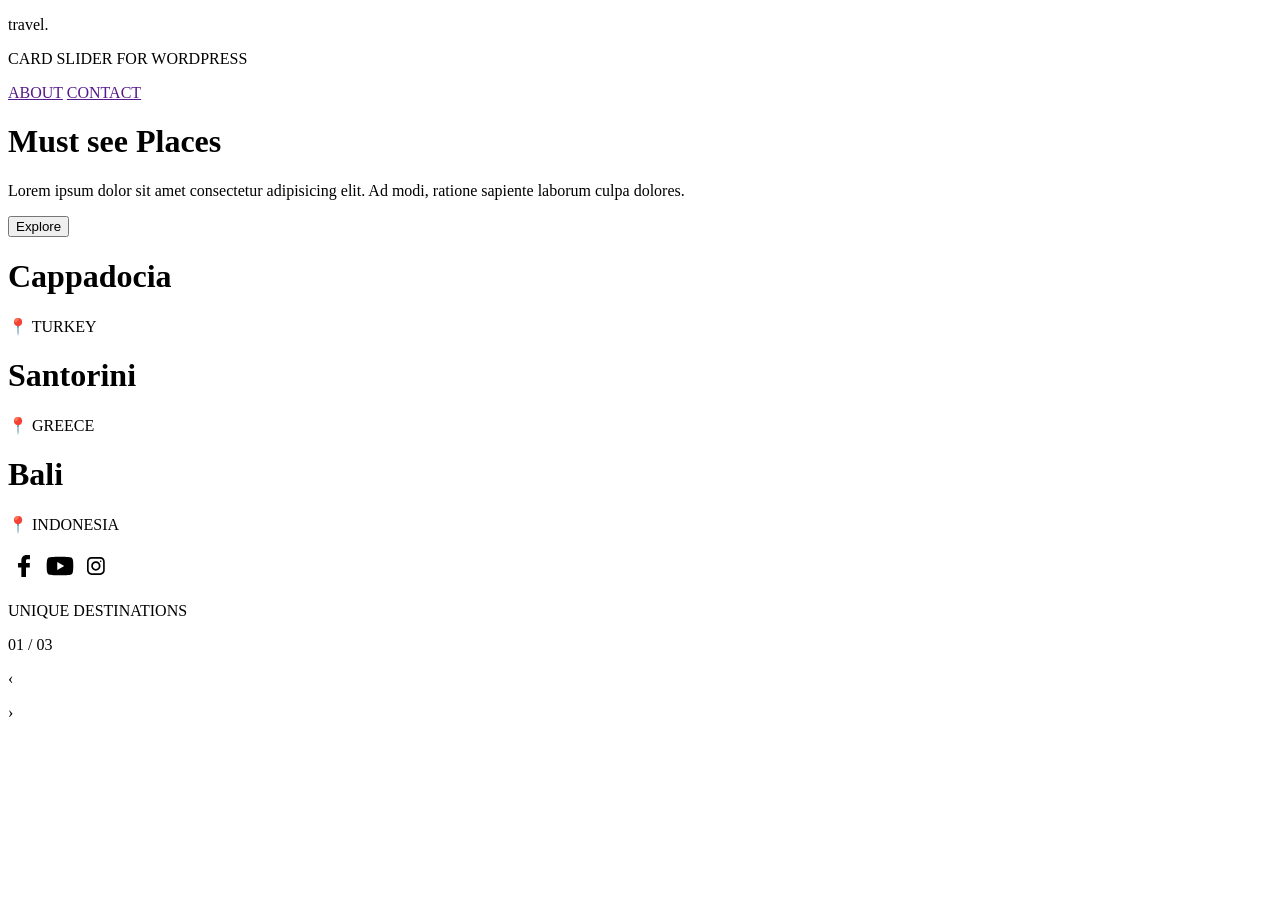
==== index.html @ c63a6d12 "Publishing navbar project on assignment of 22 september 2026" ====
<!DOCTYPE html>
<html lang="en">
<head>
    <meta charset="UTF-8">
    <meta name="viewport" content="width=device-width, initial-scale=1.0">
    <title>Mohit Kumar</title>
    <link rel="stylesheet" href="index.css">
</head>
<body>
    <header>
        <div class="header">
            <div class="logo">
                <p>travel.</p>
            </div>
            <div class="heading">
                <p>CARD SLIDER FOR WORDPRESS</p>
            </div>
            <nav>
                <a href="">ABOUT</a>
                <a href="">CONTACT</a>
            </nav>
        </div>
    </header>
    <main>
        <div class="mainText">
            <h1>Must see Places</h1>
            <p>Lorem ipsum dolor sit amet consectetur adipisicing elit. Ad modi, ratione sapiente laborum culpa dolores.</p>
            <button>Explore</button>
        </div>
        <div class="mainImages">
            <div class="image1">
                <h1>Cappadocia</h1>
                <p>📍 TURKEY</p>
            </div>
            <div class="image2">
                <h1>Santorini</h1>
                <p>📍 GREECE</p>
            </div>
            <div class="image3">
                <h1>Bali</h1>
                <p>📍 INDONESIA</p>
            </div>
        </div>
    </main>
    <footer>
        <div class="footer">
            <div class="logos">
                <svg fill="#000000" width="32px" height="32px" viewBox="0 0 32 32" xmlns="http://www.w3.org/2000/svg"><g id="SVGRepo_bgCarrier" stroke-width="0"></g><g id="SVGRepo_tracerCarrier" stroke-linecap="round" stroke-linejoin="round" stroke="#CCCCCC" stroke-width="0.384"></g><g id="SVGRepo_iconCarrier"><path d="M21.95 5.005l-3.306-.004c-3.206 0-5.277 2.124-5.277 5.415v2.495H10.05v4.515h3.317l-.004 9.575h4.641l.004-9.575h3.806l-.003-4.514h-3.803v-2.117c0-1.018.241-1.533 1.566-1.533l2.366-.001.01-4.256z"></path></g></svg>

                <svg width="32px" height="32px" viewBox="0 0 512 512" version="1.1" xmlns="http://www.w3.org/2000/svg" xmlns:xlink="http://www.w3.org/1999/xlink" fill="#000000"><g id="SVGRepo_bgCarrier" stroke-width="0"></g><g id="SVGRepo_tracerCarrier" stroke-linecap="round" stroke-linejoin="round"></g><g id="SVGRepo_iconCarrier"> <title>youtube-filled</title> <g id="Page-1" stroke="none" stroke-width="1" fill="none" fill-rule="evenodd"> <g id="icon" fill="#000000" transform="translate(42.666738, 106.667236)"> <path d="M214.304705,0.000543068834 C226.424729,0.0216871426 348.414862,0.444568619 380.010595,8.90219814 C398.378595,13.7775234 412.821262,28.1915286 417.749262,46.6329765 C426.309902,78.5811951 426.652328,143.739282 426.666025,148.900811 L426.666025,149.553735 C426.652328,154.730893 426.309902,220.084332 417.749262,252.032551 C412.821262,270.473998 398.378595,284.888004 380.010595,289.763329 C347.417102,298.488042 218.629945,298.662536 213.491496,298.666026 L213.175003,298.666026 C208.035726,298.662536 79.2276622,298.488042 46.6132622,289.763329 C28.2665955,284.888004 13.8025955,270.473998 8.89592883,252.032551 C0.355768832,220.084332 0.014162432,154.730893 0.000498176,149.553735 L0.000498176,148.900811 C0.014162432,143.739282 0.355768832,78.5811951 8.89592883,46.6329765 C13.8025955,28.1915286 28.2665955,13.7775234 46.6132622,8.90219814 C78.2292622,0.444568619 200.239662,0.0216871426 212.361662,0.000543068834 Z M169.685262,86.2714908 L169.685262,212.394036 L281.215929,149.226778 L169.685262,86.2714908 Z" id="Shape"> </path> </g> </g> </g></svg>

                <svg fill="#000000" width="32px" height="32px" viewBox="-7 0 32 32" version="1.1" xmlns="http://www.w3.org/2000/svg"><g id="SVGRepo_bgCarrier" stroke-width="0"></g><g id="SVGRepo_tracerCarrier" stroke-linecap="round" stroke-linejoin="round"></g><g id="SVGRepo_iconCarrier"> <title>instagram</title> <path d="M14.48 11.28c0 0.48-0.4 0.84-0.84 0.84-0.48 0-0.84-0.4-0.84-0.84 0-0.48 0.4-0.84 0.84-0.84 0.44-0.040 0.84 0.36 0.84 0.84zM17.76 11.64v8.72c0 2.48-2.040 4.52-4.52 4.52h-8.72c-2.48 0-4.52-2.040-4.52-4.52v-8.72c0-2.48 2.040-4.52 4.52-4.52h8.72c2.52 0 4.52 2.040 4.52 4.52zM16.080 11.64c0-1.56-1.28-2.84-2.84-2.84h-8.72c-1.56 0-2.84 1.28-2.84 2.84v8.72c0 1.56 1.28 2.84 2.84 2.84h8.72c1.6 0 2.88-1.28 2.88-2.84l-0.040-8.72zM13.52 16c0-2.56-2.080-4.64-4.64-4.64s-4.64 2.080-4.64 4.64 2.080 4.64 4.64 4.64 4.64-2.080 4.64-4.64zM11.84 16c0 1.64-1.32 2.96-2.96 2.96s-2.96-1.32-2.96-2.96 1.32-2.96 2.96-2.96 2.96 1.32 2.96 2.96z"></path> </g></svg>
            </div>
            <div class="footerText1">
                <p>UNIQUE DESTINATIONS</p>
            </div>
            <div class="footerText2">
                <p>01 / 03</p>
            </div>
            <div class="footerSymbols">
                <div class="footerSymbol1">
                    <p>‹</p>
                </div>
                <div class="footerSymbol2">
                    <p>›</p>
                </div>
            </div>
        </div>
    </footer>
</body>
</html>
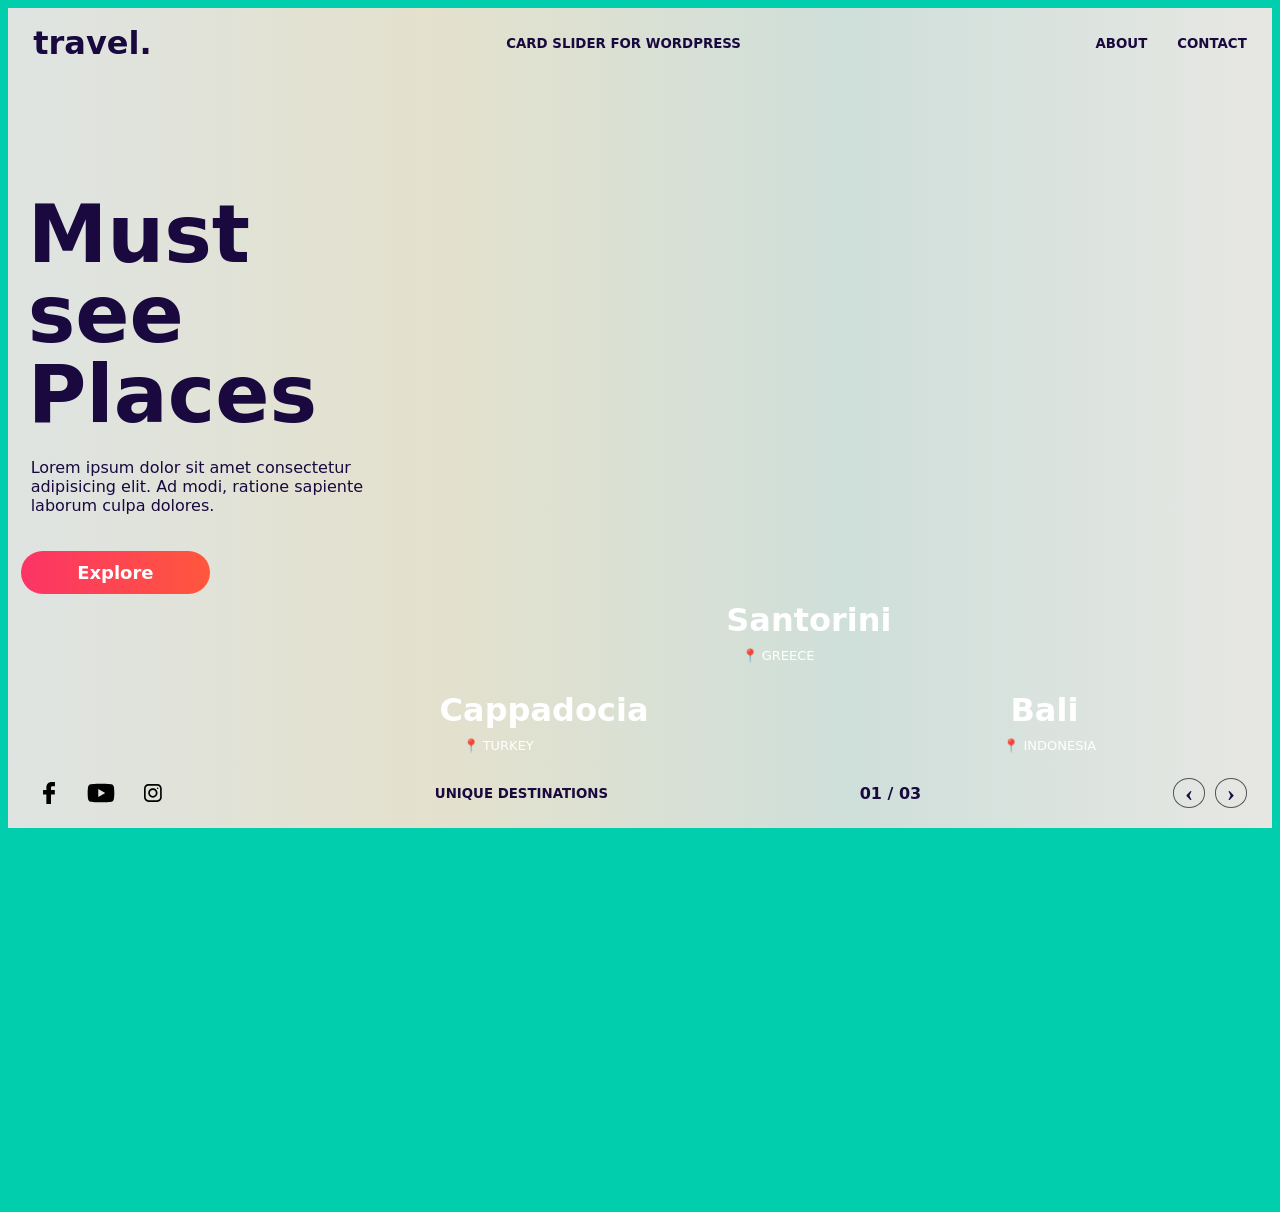
==== commit c48a13a6: "solved a bug" ====
--- a/index.html
+++ b/index.html
@@ -4,7 +4,7 @@
     <meta charset="UTF-8">
     <meta name="viewport" content="width=device-width, initial-scale=1.0">
     <title>Mohit Kumar</title>
-    <link rel="stylesheet" href="index.css">
+    <link rel="stylesheet" href="style.css">
 </head>
 <body>
     <header>
--- a/style.css
+++ b/style.css
@@ -0,0 +1,270 @@
+body {
+    background-color: #00CEAD;
+}
+
+.header {
+    background: linear-gradient(to right, #DFE4E2, #E4E1CD, #CFDFDA, #E7E7E3);
+    height: 70px;
+    display: flex;
+    justify-content: space-between;
+    padding-left:2%;
+    padding-right:2%;
+    align-items: center;
+}
+
+.logo {
+    font-size: xx-large;
+    font-family: system-ui, -apple-system, BlinkMacSystemFont, 'Segoe UI', Roboto, Oxygen, Ubuntu, Cantarell, 'Open Sans', 'Helvetica Neue', sans-serif;
+    font-weight: bolder;
+    color: #19093E;
+}
+
+.heading {
+    font-weight: bolder;
+    font-family: system-ui, -apple-system, BlinkMacSystemFont, 'Segoe UI', Roboto, Oxygen, Ubuntu, Cantarell, 'Open Sans', 'Helvetica Neue', sans-serif;
+    font-size: smaller;
+    color: #19093E;
+}
+
+nav {
+    display: flex;
+    gap: 30px;
+}
+
+nav a{
+    text-decoration: none;
+    font-family: system-ui, -apple-system, BlinkMacSystemFont, 'Segoe UI', Roboto, Oxygen, Ubuntu, Cantarell, 'Open Sans', 'Helvetica Neue', sans-serif;
+    font-size: smaller;
+    color: #19093E;
+    font-weight: bold;
+}
+
+main {
+    margin-top: 0px;
+    background: linear-gradient(to right, #DFE4E2, #E4E1CD, #CFDFDA, #E7E7E3);
+    display: flex;
+    height: 680px;
+}
+
+.mainText {
+    display: flexbox;
+    width: 30%;
+    align-items: center;
+    padding-top: 5%;
+    padding-left: 1%;
+    padding-right: 1%;
+
+}
+
+.mainText h1 {
+    font-family: system-ui, -apple-system, BlinkMacSystemFont, 'Segoe UI', Roboto, Oxygen, Ubuntu, Cantarell, 'Open Sans', 'Helvetica Neue', sans-serif;
+    font-size: 500%;
+    color: #19093E;
+    line-height: 100%;
+    padding-left: 2%;
+}
+
+.mainText p {
+    color: #19093E;
+    font-family: system-ui, -apple-system, BlinkMacSystemFont, 'Segoe UI', Roboto, Oxygen, Ubuntu, Cantarell, 'Open Sans', 'Helvetica Neue', sans-serif;
+    font-weight: 500;
+    margin-top: -30px;
+    padding-left: 10px;
+}
+
+.mainText button {
+    color: white;
+    font-family: system-ui, -apple-system, BlinkMacSystemFont, 'Segoe UI', Roboto, Oxygen, Ubuntu, Cantarell, 'Open Sans', 'Helvetica Neue', sans-serif;
+    font-size: large;
+    font-weight: bold;
+    padding: 3%;
+    margin-top: 20px;
+    padding-left: 16%;
+    padding-right: 16%;
+    border-radius: 30px;
+    background: linear-gradient(to right, #FC3466, #FF573D);
+    border: none;
+
+}
+
+.mainImages {
+    display: flex;
+    width: 950px;
+    align-items: center;
+}
+
+.image1 {
+    background-image: url(https://techmax.co.il/wp-content/uploads/revslider/destinations-card-slider/capadocia.jpg);
+    display: flex;
+    position: absolute;
+    background-size: cover;
+    width: 300px;
+    height: 500px;
+    background-repeat: no-repeat;
+    border-radius: 5px;
+    top: 30%;
+    z-index: 5;
+    left: 32%;
+}
+
+.image1:hover {
+    transform: scale(1.06);
+    box-shadow: 0px 0px 50px #C4703E;
+    transition: 500ms;
+}
+
+.image2 {
+    background-image: url(https://techmax.co.il/wp-content/uploads/revslider/destinations-card-slider/santorini2.jpg);
+    display: flex;
+    position: absolute;
+    background-size: cover;
+    width: 300px;
+    height: 500px;
+    background-repeat: no-repeat;
+    top: 20%;
+    left: 54.4%;
+    border-radius: 5px;
+    z-index: 5;
+}
+
+.image2:hover {
+    transform: scale(1.06);
+    box-shadow: 0px 0px 50px #505960;
+    transition: 500ms;
+}
+
+.image3 {
+    background-image: url(https://techmax.co.il/wp-content/uploads/revslider/destinations-card-slider/bali.jpg);
+    display: flex;
+    position: absolute;
+    background-size: cover;
+    width: 300px;
+    height: 500px;
+    background-repeat: no-repeat;
+    top: 30%;
+    left: 76.6%;
+    border-radius: 5px;
+    z-index: 5;
+}
+
+.image3:hover {
+    transform: scale(1.06);
+    box-shadow: 0px 0px 50px #5A822E;
+    transition: 500ms;
+}
+
+.image1 h1 {
+    position: relative;
+    top: 80%;
+    font-family: system-ui, -apple-system, BlinkMacSystemFont, 'Segoe UI', Roboto, Oxygen, Ubuntu, Cantarell, 'Open Sans', 'Helvetica Neue', sans-serif;
+    color: white;
+    left: 10%;
+}
+
+.image1 p {
+    position: relative;
+    top: 91%;
+    right: 52%;
+    font-family: system-ui, -apple-system, BlinkMacSystemFont, 'Segoe UI', Roboto, Oxygen, Ubuntu, Cantarell, 'Open Sans', 'Helvetica Neue', sans-serif;
+    color: white;
+    font-weight: 500;
+    font-size: small;
+}
+
+.image2 h1 {
+    position: relative;
+    top: 80%;
+    font-family: system-ui, -apple-system, BlinkMacSystemFont, 'Segoe UI', Roboto, Oxygen, Ubuntu, Cantarell, 'Open Sans', 'Helvetica Neue', sans-serif;
+    color: white;
+    left: 10%;
+}
+
+.image2 p {
+    position: relative;
+    top: 91%;
+    right: 40%;
+    font-family: system-ui, -apple-system, BlinkMacSystemFont, 'Segoe UI', Roboto, Oxygen, Ubuntu, Cantarell, 'Open Sans', 'Helvetica Neue', sans-serif;
+    color: white;
+    font-weight: 500;
+    font-size: small;
+}
+
+.image3 h1 {
+    position: relative;
+    top: 80%;
+    font-family: system-ui, -apple-system, BlinkMacSystemFont, 'Segoe UI', Roboto, Oxygen, Ubuntu, Cantarell, 'Open Sans', 'Helvetica Neue', sans-serif;
+    color: white;
+    left: 10%;
+}
+
+.image3 p {
+    position: relative;
+    top: 91%;
+    right: 15%;
+    font-family: system-ui, -apple-system, BlinkMacSystemFont, 'Segoe UI', Roboto, Oxygen, Ubuntu, Cantarell, 'Open Sans', 'Helvetica Neue', sans-serif;
+    color: white;
+    font-weight: 500;
+    font-size: small;
+}
+
+.logos {
+    display: flex;
+    gap: 20px;
+    width: 150px;
+}
+
+.footer {
+    display: flex;
+    height: 70px;
+    background: linear-gradient(to right, #DFE4E2, #E4E1CD, #CFDFDA, #E7E7E3);
+    justify-content: space-between;
+    align-items: center;
+    padding-left: 2%;
+    padding-right: 2%;
+    /* gap: 22%; */
+}
+
+.footerText1 p {
+    color: #19093E;
+    font-family: system-ui, -apple-system, BlinkMacSystemFont, 'Segoe UI', Roboto, Oxygen, Ubuntu, Cantarell, 'Open Sans', 'Helvetica Neue', sans-serif;
+    font-size: smaller;
+    font-weight: 600;
+}
+
+.footerText2 p {
+    color: #19093E;
+    font-family: system-ui, -apple-system, BlinkMacSystemFont, 'Segoe UI', Roboto, Oxygen, Ubuntu, Cantarell, 'Open Sans', 'Helvetica Neue', sans-serif;
+    font-size: medium;
+    font-weight: 600;
+}
+
+.footerSymbols {
+    display: flex;
+    gap: 10px;
+}
+
+.footerSymbol1 p {
+    display: inline-flex;
+    border: 1px solid #4d4c4ff2;
+    color: #19093E;
+    width: 30px;
+    padding: 0.8%;
+    justify-content: center;
+    align-items: center;
+    border-radius: 50%;
+    font-size: x-large;
+    font-weight: bold;
+}
+
+.footerSymbol2 p {
+    display: inline-flex;
+    border: 1px solid #4d4c4ff2;
+    color: #19093E;
+    width: 30px;
+    padding: 0.8%;
+    justify-content: center;
+    align-items: center;
+    border-radius: 50%;
+    font-size: x-large;
+    font-weight: bold;
+}
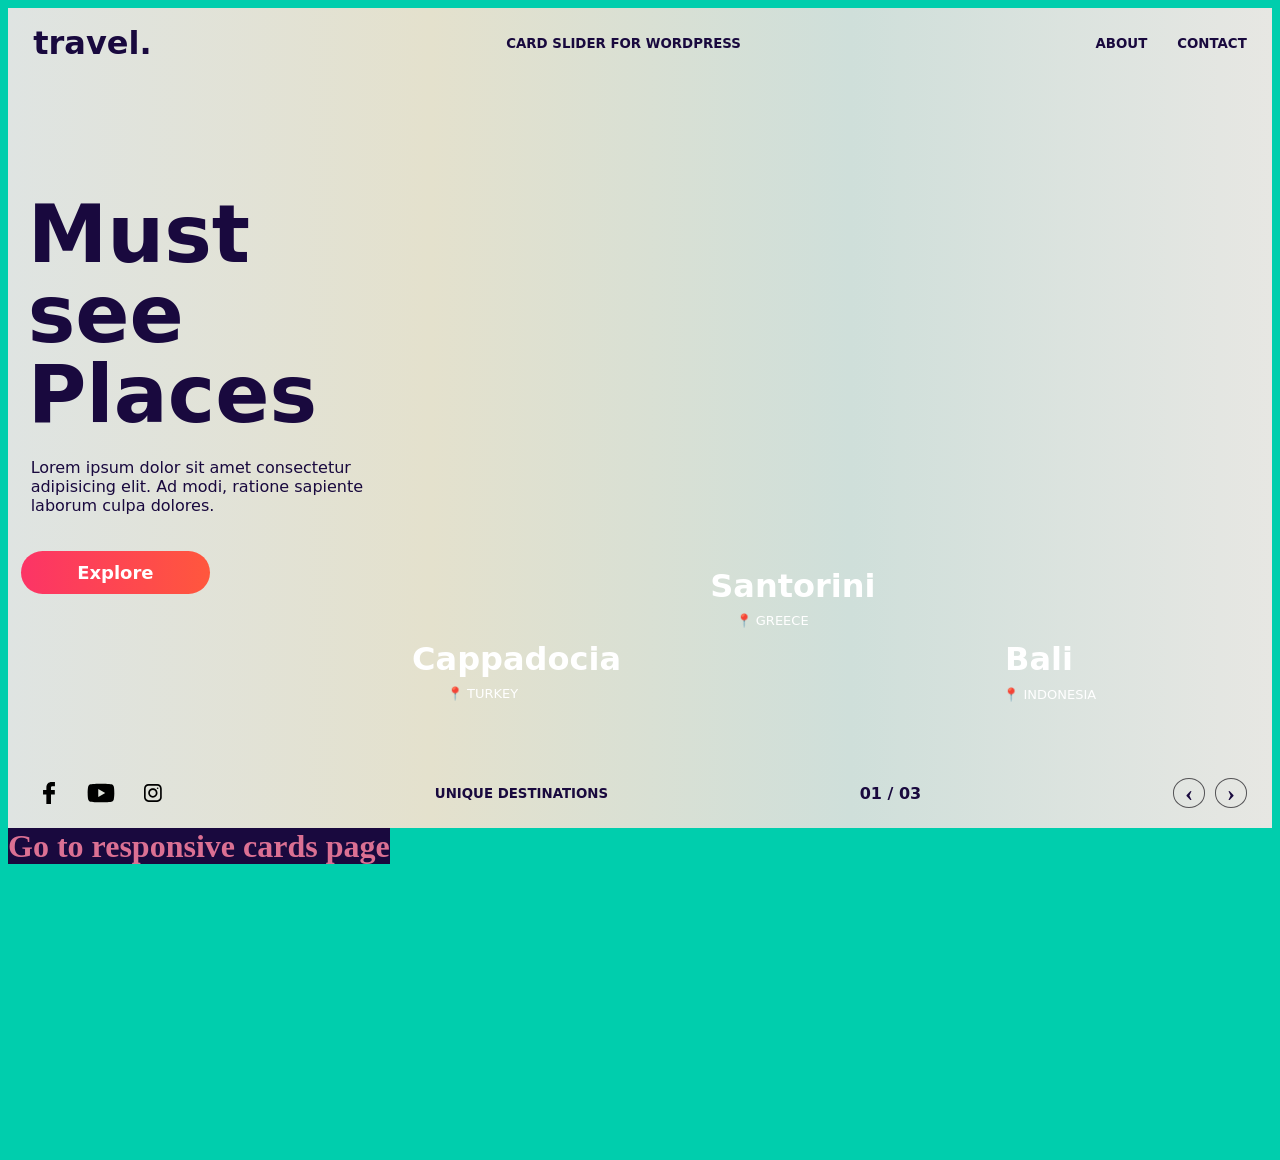
==== commit 6b95c358: "Added a new page 'responsiveCards.html'" ====
--- a/index.html
+++ b/index.html
@@ -66,6 +66,9 @@
                 </div>
             </div>
         </div>
+        <div>
+            <a class="responsiveCards" href="Responsive cards/responsiveCards.html">Go to responsive cards page</a>
+        </div>
     </footer>
 </body>
 </html>
--- a/style.css
+++ b/style.css
@@ -88,6 +88,7 @@
 }
 
 .mainImages {
+    position: relative;
     display: flex;
     width: 950px;
     align-items: center;
@@ -98,13 +99,13 @@
     display: flex;
     position: absolute;
     background-size: cover;
-    width: 300px;
-    height: 500px;
+    width: 31.7%;
+    height: 73.3%;
     background-repeat: no-repeat;
     border-radius: 5px;
-    top: 30%;
+    top: 20.8%;
     z-index: 5;
-    left: 32%;
+    left: -0.3%;
 }
 
 .image1:hover {
@@ -118,11 +119,11 @@
     display: flex;
     position: absolute;
     background-size: cover;
-    width: 300px;
-    height: 500px;
+    width: 31.6%;
+    height: 73.3%;
     background-repeat: no-repeat;
-    top: 20%;
-    left: 54.4%;
+    top: 10.1%;
+    left: 33.4%;
     border-radius: 5px;
     z-index: 5;
 }
@@ -138,11 +139,11 @@
     display: flex;
     position: absolute;
     background-size: cover;
-    width: 300px;
-    height: 500px;
+    width: 31.5%;
+    height: 73.4%;
     background-repeat: no-repeat;
-    top: 30%;
-    left: 76.6%;
+    top: 20.8%;
+    left: 66.7%;
     border-radius: 5px;
     z-index: 5;
 }
@@ -267,4 +268,14 @@
     border-radius: 50%;
     font-size: x-large;
     font-weight: bold;
+}
+
+.responsiveCards {
+    text-decoration: none;
+    text-align: center;
+    color: palevioletred;
+    background-color: #19093E;
+    font-family: cursive;
+    font-size: xx-large;
+    font-weight: 700;
 }
